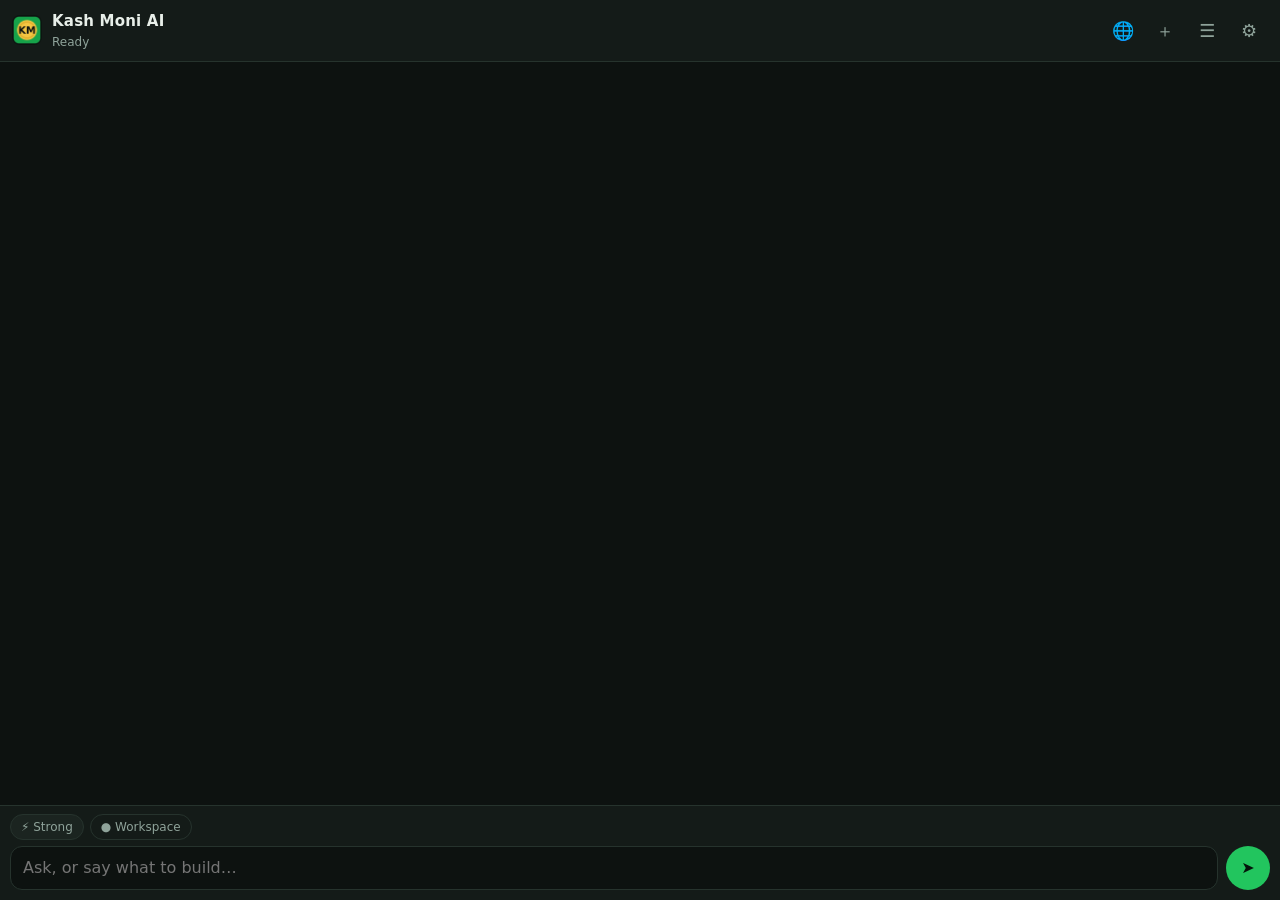
==== web/index.html @ 653fb147 "Add files via upload" ====
<!doctype html>
<html lang="en">
<head>
  <meta charset="utf-8">
  <meta name="viewport" content="width=device-width, initial-scale=1, maximum-scale=1, viewport-fit=cover">
  <title>Kash Moni AI</title>
  <link rel="stylesheet" href="app.css">
</head>
<body>
  <header class="top">
    <div class="brand">
      <img src="icon.png" alt="">
      <div>
        <div class="name">Kash Moni AI</div>
        <div class="sub" id="status-line">Ready</div>
      </div>
    </div>
    <div class="top-actions">
      <button class="icon" id="btn-browser" title="Built-in browser">🌐</button>
      <button class="icon" id="btn-new" title="New chat">＋</button>
      <button class="icon" id="btn-history" title="Chat history">☰</button>
      <button class="icon" id="btn-settings" title="Settings">⚙</button>
    </div>
  </header>

  <main id="messages" class="messages"></main>

  <div id="confirm-bar" class="confirm hidden">
    <div id="confirm-text"></div>
    <div class="confirm-actions">
      <button id="confirm-no" class="btn ghost">Deny</button>
      <button id="confirm-yes" class="btn primary">Allow</button>
    </div>
  </div>

  <footer class="composer">
    <div class="chips">
      <button id="chip-model" class="chip" title="Model for this chat"></button>
      <label class="chip toggle" title="Use your strong model for this message (for big or hard jobs)">
        <input type="checkbox" id="strong"> ⚡ Strong
      </label>
      <span class="chip ghost" id="chip-helper" title="Workspace helper status">● Workspace</span>
      <span class="chip ghost" id="chip-cost" title="Cost of this chat"></span>
    </div>
    <div class="input-row">
      <textarea id="input" rows="1" placeholder="Ask, or say what to build…" enterkeyhint="send"></textarea>
      <button id="btn-send" class="send" title="Send (Enter)">➤</button>
    </div>
  </footer>

  <!-- History -->
  <section id="view-history" class="overlay hidden">
    <div class="overlay-head"><h2>Chats</h2><button class="icon" data-close>✕</button></div>
    <input id="history-search" class="field" placeholder="Search chats…">
    <div id="history-list" class="history-list"></div>
  </section>

  <!-- Settings -->
  <section id="view-settings" class="overlay hidden">
    <div class="overlay-head"><h2>Settings</h2><button class="icon" data-close>✕</button></div>
    <div class="form">
      <h3>OpenRouter</h3>
      <label>API key<input id="s-apiKey" class="field" type="password" placeholder="sk-or-v1-…" autocomplete="off"></label>
      <label>Main model<input id="s-model" class="field" list="model-list" placeholder="deepseek/deepseek-v4.1-flash"></label>
      <label>Strong model (⚡ button)<input id="s-strongModel" class="field" list="model-list" placeholder="pick a stronger model for big jobs"></label>
      <datalist id="model-list"></datalist>
      <div class="row">
        <button class="btn ghost" id="s-load-models">Load model list</button>
        <button class="btn ghost" id="s-test-key">Test key & balance</button>
      </div>
      <div class="hint" id="s-key-result"></div>
      <label>Thinking effort
        <select id="s-reasoning" class="field">
          <option value="default">Model default</option>
          <option value="low">Low (faster, cheaper)</option>
          <option value="medium">Medium</option>
          <option value="high">High (smarter, slower)</option>
        </select>
      </label>

      <h3>Workspace helper</h3>
      <div class="hint">Phone: run the helper in Termux (address http://127.0.0.1:8765).
PC over hotspot: start it on the PC with  --host 0.0.0.0  and use http://PC-IP:8765</div>
      <label>Address<input id="s-helperUrl" class="field" placeholder="http://127.0.0.1:8765" inputmode="url"></label>
      <label>Token<input id="s-helperToken" class="field" type="password" placeholder="printed when the helper starts" autocomplete="off"></label>
      <div class="row"><button class="btn ghost" id="s-test-helper">Test helper</button></div>
      <div class="hint" id="s-helper-result"></div>

      <h3>Behaviour</h3>
      <label>Ask before actions
        <select id="s-confirmMode" class="field">
          <option value="risky">Only risky ones (pay, send, delete, submit…)</option>
          <option value="always">Every action</option>
          <option value="never">Never ask (careful!)</option>
        </select>
      </label>
      <label>Max steps per task<input id="s-maxSteps" class="field" type="number" min="5" max="200"></label>
      <label>Custom instructions<textarea id="s-customInstructions" class="field" rows="4" placeholder="e.g. Call me Kash. Prefer Python. Explain simply."></textarea></label>
      <div class="row">
        <button class="btn primary" id="s-save">Save</button>
        <button class="btn ghost danger" id="s-clear">Delete all chats</button>
      </div>
      <div class="hint">Your key and chats are stored only on this phone.</div>
    </div>
  </section>

  <script src="app.bundle.js"></script>
</body>
</html>
---- web/app.css ----
:root {
  --bg: #0d1210;
  --panel: #141b18;
  --panel2: #1b2420;
  --line: #26332d;
  --text: #e8efe9;
  --muted: #8fa39a;
  --green: #22c55e;
  --green-d: #16a34a;
  --gold: #f5c542;
  --red: #ef4444;
  --radius: 12px;
  color-scheme: dark;
}
* { box-sizing: border-box; }
html, body { height: 100%; margin: 0; }
body {
  background: var(--bg); color: var(--text);
  font: 14px/1.5 system-ui, -apple-system, "Segoe UI", Roboto, Ubuntu, sans-serif;
  display: flex; flex-direction: column; overflow: hidden;
}
button { font: inherit; color: inherit; cursor: pointer; }
.hidden { display: none !important; }

/* header */
.top { display: flex; align-items: center; justify-content: space-between; padding: 10px 12px; border-bottom: 1px solid var(--line); background: var(--panel); }
.brand { display: flex; gap: 10px; align-items: center; min-width: 0; }
.brand img { width: 30px; height: 30px; border-radius: 8px; }
.brand .name { font-weight: 700; letter-spacing: .2px; }
.brand .sub { font-size: 12px; color: var(--muted); white-space: nowrap; overflow: hidden; text-overflow: ellipsis; max-width: 220px; }
.top-actions { display: flex; gap: 4px; }
.icon { background: transparent; border: 1px solid transparent; border-radius: 8px; width: 32px; height: 32px; font-size: 16px; color: var(--muted); }
.icon:hover { background: var(--panel2); color: var(--text); border-color: var(--line); }

/* messages */
.messages { flex: 1; overflow-y: auto; padding: 14px 12px 8px; display: flex; flex-direction: column; gap: 10px; }
.msg { max-width: 100%; word-wrap: break-word; overflow-wrap: anywhere; }
.msg.user { align-self: flex-end; background: var(--green-d); color: #fff; padding: 8px 12px; border-radius: 14px 14px 4px 14px; max-width: 88%; white-space: pre-wrap; }
.msg.ai { align-self: stretch; }
.msg.ai p { margin: 0 0 8px; }
.msg.ai p:last-child { margin-bottom: 0; }
.msg.ai h3, .msg.ai h4, .msg.ai h5 { margin: 10px 0 6px; font-size: 15px; }
.msg.ai ul, .msg.ai ol { margin: 4px 0 8px; padding-left: 20px; }
.msg.ai li.sub { margin-left: 16px; }
.msg.ai a { color: var(--gold); }
.msg.ai blockquote { margin: 6px 0; padding: 4px 10px; border-left: 3px solid var(--green); color: var(--muted); }
.msg.ai hr { border: 0; border-top: 1px solid var(--line); }
code { background: var(--panel2); padding: 1px 5px; border-radius: 5px; font: 12.5px ui-monospace, "SFMono-Regular", Menlo, Consolas, monospace; }
.code { border: 1px solid var(--line); border-radius: 10px; margin: 8px 0; overflow: hidden; background: #0a0f0d; }
.code-head { display: flex; justify-content: space-between; align-items: center; padding: 4px 10px; font-size: 11px; color: var(--muted); background: var(--panel); }
.code-head .copy { background: none; border: 1px solid var(--line); border-radius: 6px; padding: 1px 8px; font-size: 11px; color: var(--muted); }
.code pre { margin: 0; padding: 10px; overflow-x: auto; }
.code pre code { background: none; padding: 0; white-space: pre; }
.table { overflow-x: auto; }
table { border-collapse: collapse; margin: 6px 0; font-size: 13px; }
th, td { border: 1px solid var(--line); padding: 4px 8px; text-align: left; }
.meta { font-size: 11px; color: var(--muted); margin-top: 4px; }

/* tool steps */
.step { border: 1px solid var(--line); border-radius: 10px; background: var(--panel); font-size: 12.5px; }
.step summary { list-style: none; padding: 6px 10px; display: flex; gap: 8px; align-items: center; cursor: pointer; color: var(--muted); }
.step summary::-webkit-details-marker { display: none; }
.step summary .nm { color: var(--text); font-weight: 600; }
.step summary .ar { overflow: hidden; text-overflow: ellipsis; white-space: nowrap; flex: 1; }
.step.err summary .dot { color: var(--red); }
.step .dot { color: var(--green); }
.step.pending .dot { color: var(--gold); animation: pulse 1s infinite; }
.step pre { margin: 0; padding: 8px 10px; border-top: 1px solid var(--line); max-height: 260px; overflow: auto; white-space: pre-wrap; font: 11.5px ui-monospace, Menlo, Consolas, monospace; color: #cfe0d6; }
.step img { max-width: 100%; display: block; border-top: 1px solid var(--line); }
@keyframes pulse { 50% { opacity: .3; } }

.welcome { margin: auto 0; text-align: center; color: var(--muted); padding: 20px 10px; }
.welcome img { width: 64px; height: 64px; border-radius: 16px; }
.welcome h1 { color: var(--text); font-size: 20px; margin: 10px 0 4px; }
.suggest { display: grid; gap: 8px; margin-top: 16px; text-align: left; }
.suggest button { background: var(--panel); border: 1px solid var(--line); border-radius: 10px; padding: 9px 12px; text-align: left; color: var(--text); }
.suggest button:hover { border-color: var(--green); }
.err-box { border: 1px solid #5b2323; background: #2a1414; color: #fecaca; border-radius: 10px; padding: 8px 12px; }

/* confirm */
.confirm { margin: 0 10px 8px; border: 1px solid var(--gold); background: #2a2410; border-radius: var(--radius); padding: 10px 12px; }
.confirm pre { white-space: pre-wrap; margin: 6px 0; }
.confirm-actions { display: flex; gap: 8px; justify-content: flex-end; margin-top: 8px; }

/* composer */
.composer { border-top: 1px solid var(--line); background: var(--panel); padding: 8px 10px 10px; }
.chips { display: flex; gap: 6px; flex-wrap: wrap; margin-bottom: 6px; align-items: center; }
.chip { font-size: 11.5px; border: 1px solid var(--line); background: var(--panel2); color: var(--muted); border-radius: 999px; padding: 2px 9px; max-width: 200px; overflow: hidden; text-overflow: ellipsis; white-space: nowrap; }
.chip.ghost { background: transparent; }
.chip.toggle { cursor: pointer; user-select: none; }
.chip.toggle input { display: none; }
.chip.toggle:has(input:checked) { border-color: var(--gold); color: var(--gold); }
#chip-helper.on { color: var(--green); }
#chip-helper.off { color: var(--muted); }
.input-row { display: flex; gap: 8px; align-items: flex-end; }
textarea#input { flex: 1; resize: none; max-height: 180px; background: var(--bg); color: var(--text); border: 1px solid var(--line); border-radius: var(--radius); padding: 9px 12px; font: inherit; outline: none; }
textarea#input:focus { border-color: var(--green); }
.send { width: 40px; height: 40px; border-radius: 50%; border: 0; background: var(--green); color: #04140a; font-size: 16px; font-weight: 700; flex: none; }
.send.stop { background: var(--red); color: #fff; }

/* overlays */
.overlay { position: fixed; inset: 0; background: var(--bg); z-index: 10; overflow-y: auto; padding: 12px; }
.overlay-head { display: flex; justify-content: space-between; align-items: center; }
.overlay h2 { margin: 4px 0 10px; font-size: 18px; }
.form h3 { margin: 18px 0 6px; font-size: 13px; color: var(--green); text-transform: uppercase; letter-spacing: .6px; }
.form label { display: block; font-size: 12.5px; color: var(--muted); margin-bottom: 10px; }
.field { width: 100%; margin-top: 4px; background: var(--panel); color: var(--text); border: 1px solid var(--line); border-radius: 9px; padding: 8px 10px; font: inherit; outline: none; }
.field:focus { border-color: var(--green); }
.row { display: flex; gap: 8px; flex-wrap: wrap; margin-bottom: 8px; }
.btn { border-radius: 9px; padding: 7px 14px; border: 1px solid var(--line); background: var(--panel2); }
.btn.primary { background: var(--green); color: #04140a; border-color: var(--green); font-weight: 600; }
.btn.ghost:hover { border-color: var(--green); }
.btn.danger { color: #fca5a5; }
.hint { font-size: 12px; color: var(--muted); margin-bottom: 8px; white-space: pre-wrap; }
.hint.ok { color: var(--green); }
.hint.bad { color: #fca5a5; }
.history-list { margin-top: 10px; display: flex; flex-direction: column; gap: 6px; }
.h-item { display: flex; align-items: center; gap: 8px; border: 1px solid var(--line); background: var(--panel); border-radius: 10px; padding: 8px 10px; cursor: pointer; }
.h-item.active { border-color: var(--green); }
.h-item .t { flex: 1; min-width: 0; }
.h-item .t div:first-child { white-space: nowrap; overflow: hidden; text-overflow: ellipsis; }
.h-item .d { font-size: 11px; color: var(--muted); }
.h-item button { background: none; border: 0; color: var(--muted); }
.h-item button:hover { color: var(--red); }

/* ---- phone tweaks ---- */
body { font-size: 15px; padding: env(safe-area-inset-top) env(safe-area-inset-right) env(safe-area-inset-bottom) env(safe-area-inset-left); -webkit-tap-highlight-color: transparent; }
.icon { width: 38px; height: 38px; font-size: 18px; }
.brand .sub { max-width: 150px; }
textarea#input { font-size: 16px; }
.send { width: 44px; height: 44px; }
.chip { font-size: 12px; padding: 3px 10px; }
.code pre { font-size: 12px; }
.suggest button { padding: 12px; }
.field { font-size: 16px; }

.chip:empty { display: none; }
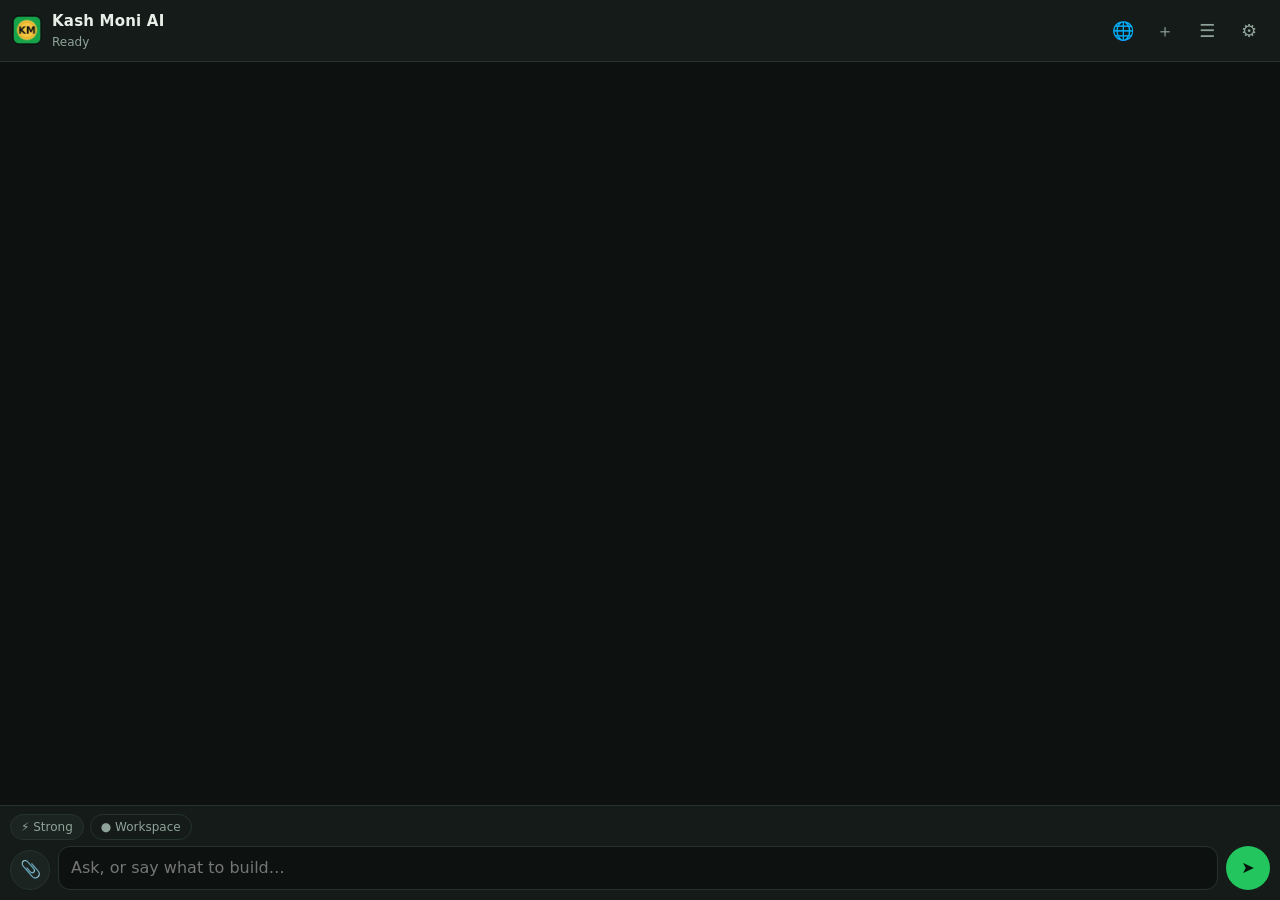
==== commit 561f38ee: "Add files via upload" ====
--- a/web/index.html
+++ b/web/index.html
@@ -42,7 +42,10 @@
       <span class="chip ghost" id="chip-helper" title="Workspace helper status">● Workspace</span>
       <span class="chip ghost" id="chip-cost" title="Cost of this chat"></span>
     </div>
+    <div id="attach-row" class="attach-row hidden"></div>
     <div class="input-row">
+      <button id="btn-attach" class="attach" title="Attach images or files" type="button">📎</button>
+      <input type="file" id="file-input" multiple hidden>
       <textarea id="input" rows="1" placeholder="Ask, or say what to build…" enterkeyhint="send"></textarea>
       <button id="btn-send" class="send" title="Send (Enter)">➤</button>
     </div>
@@ -78,6 +81,10 @@
         </select>
       </label>
 
+      <h3>Built-in browser</h3>
+      <label>Home page<input id="s-homeUrl" class="field" inputmode="url" placeholder="https://www.google.com"></label>
+      <div class="hint">Logins and cookies are kept between app restarts.</div>
+
       <h3>Workspace helper</h3>
       <div class="hint">Phone: run the helper in Termux (address http://127.0.0.1:8765).
 PC over hotspot: start it on the PC with  --host 0.0.0.0  and use http://PC-IP:8765</div>
@@ -86,12 +93,52 @@
       <div class="row"><button class="btn ghost" id="s-test-helper">Test helper</button></div>
       <div class="hint" id="s-helper-result"></div>
 
+
+      <h3>Connections</h3>
+      <div class="hint">Link services with an API token. Kash Moni can then use them (e.g. create GitHub repos, push code, deploy). Tokens stay on this device and are never shown to the AI.</div>
+      <div id="conn-list"></div>
+      <div class="row">
+        <select id="conn-preset" class="field" style="flex:1;margin-top:0">
+          <option value="github">GitHub</option>
+          <option value="vercel">Vercel</option>
+          <option value="netlify">Netlify</option>
+          <option value="supabase">Supabase</option>
+          <option value="cloudflare">Cloudflare</option>
+          <option value="telegram">Telegram bot</option>
+          <option value="custom">Other (custom API)</option>
+        </select>
+        <button class="btn ghost" id="conn-add">Add</button>
+      </div>
+      <div id="conn-form" class="conn-form hidden">
+        <label>Name<input id="c-name" class="field"></label>
+        <label>API base URL<input id="c-baseUrl" class="field" placeholder="https://api.example.com"></label>
+        <label>Token<input id="c-token" class="field" type="password" autocomplete="off"></label>
+        <div class="hint" id="c-help"></div>
+        <details><summary class="hint" style="cursor:pointer">Advanced</summary>
+          <label>Auth header (or URL if the token goes in the URL as {token})<input id="c-headerName" class="field" placeholder="Authorization"></label>
+          <label>Header prefix<input id="c-headerPrefix" class="field" placeholder="Bearer "></label>
+          <label>Also give workspace commands this env var (comma-separated)<input id="c-envVar" class="field" placeholder="GITHUB_TOKEN"></label>
+          <label>Notes for the AI<input id="c-notes" class="field"></label>
+        </details>
+        <div class="row"><button class="btn primary" id="conn-save">Save connection</button><button class="btn ghost" id="conn-test">Test</button><button class="btn ghost" id="conn-cancel">Cancel</button></div>
+        <div class="hint" id="c-result"></div>
+      </div>
+      <h3>Memory</h3>
+      <label>Long-term memory
+        <select id="s-memoryOn" class="field">
+          <option value="on">On - remember things between chats</option>
+          <option value="off">Off</option>
+        </select>
+      </label>
+      <div id="mem-list"></div>
+      <div class="row"><input id="mem-new" class="field" placeholder="Add something for it to remember…" style="flex:1;margin-top:0"><button class="btn ghost" id="mem-add" type="button">Add</button></div>
+
       <h3>Behaviour</h3>
       <label>Ask before actions
         <select id="s-confirmMode" class="field">
+          <option value="never">Never ask - full permission</option>
           <option value="risky">Only risky ones (pay, send, delete, submit…)</option>
           <option value="always">Every action</option>
-          <option value="never">Never ask (careful!)</option>
         </select>
       </label>
       <label>Max steps per task<input id="s-maxSteps" class="field" type="number" min="5" max="200"></label>
--- a/web/app.css
+++ b/web/app.css
@@ -135,3 +135,54 @@
 .field { font-size: 16px; }
 
 .chip:empty { display: none; }
+
+/* ---- one live progress block per turn ---- */
+.work { border: 1px solid var(--line); border-radius: 12px; background: var(--panel); font-size: 13px; }
+.work > summary { list-style: none; display: flex; align-items: center; gap: 10px; padding: 9px 12px; cursor: pointer; color: var(--muted); }
+.work > summary::-webkit-details-marker { display: none; }
+.work .wl { flex: 1; min-width: 0; overflow: hidden; text-overflow: ellipsis; white-space: nowrap; }
+.work.live .wl { color: var(--text); }
+.work .wc { font-size: 11px; color: var(--muted); opacity: .8; }
+.work .tick { color: var(--green); font-weight: 700; }
+.spin { width: 14px; height: 14px; border-radius: 50%; border: 2px solid var(--line); border-top-color: var(--green); animation: spin .8s linear infinite; flex: none; }
+@keyframes spin { to { transform: rotate(360deg); } }
+.wbody { border-top: 1px solid var(--line); padding: 6px 8px 8px; display: flex; flex-direction: column; gap: 2px; max-height: 420px; overflow-y: auto; }
+.wnote { color: var(--muted); font-size: 12.5px; padding: 4px 6px; }
+.wnote p { margin: 0; }
+.wstep > summary { list-style: none; padding: 3px 6px; border-radius: 6px; cursor: pointer; color: var(--text); white-space: nowrap; overflow: hidden; text-overflow: ellipsis; }
+.wstep > summary::-webkit-details-marker { display: none; }
+.wstep > summary:hover { background: var(--panel2); }
+.wstep .mark { display: inline-block; width: 16px; color: var(--green); }
+.wstep.err .mark { color: var(--red); }
+.wstep.pending .mark { color: var(--gold); }
+.wstep pre { margin: 4px 0 6px 16px; padding: 8px; background: #0a0f0d; border: 1px solid var(--line); border-radius: 8px; max-height: 240px; overflow: auto; white-space: pre-wrap; font: 11.5px ui-monospace, Menlo, Consolas, monospace; color: #cfe0d6; }
+.wimgs img { max-width: 100%; border-radius: 8px; margin-top: 6px; border: 1px solid var(--line); }
+/* connections */
+.conn { display: flex; align-items: center; gap: 8px; border: 1px solid var(--line); background: var(--panel); border-radius: 10px; padding: 8px 10px; margin-bottom: 6px; }
+.conn .t { flex: 1; min-width: 0; }
+.conn .t div:last-child { font-size: 11.5px; color: var(--muted); overflow: hidden; text-overflow: ellipsis; white-space: nowrap; }
+.conn button { background: none; border: 0; color: var(--muted); }
+.conn-form { border: 1px solid var(--green); border-radius: 10px; padding: 10px; margin-bottom: 10px; }
+
+/* ---- streaming ---- */
+.msg.ai.streaming .caret { display: inline-block; width: 7px; height: 15px; background: var(--green); margin-left: 2px; vertical-align: text-bottom; animation: blink 1s steps(2) infinite; }
+@keyframes blink { 50% { opacity: 0; } }
+/* ---- attachments ---- */
+.attach { width: 40px; height: 40px; border-radius: 50%; border: 1px solid var(--line); background: var(--panel2); font-size: 17px; flex: none; }
+.attach:hover { border-color: var(--green); }
+.attach-row { display: flex; gap: 6px; flex-wrap: wrap; margin-bottom: 6px; }
+.att { display: flex; align-items: center; gap: 6px; border: 1px solid var(--line); background: var(--panel2); border-radius: 10px; padding: 4px 6px; font-size: 12px; max-width: 180px; }
+.att img { width: 34px; height: 34px; object-fit: cover; border-radius: 6px; }
+.att span { overflow: hidden; text-overflow: ellipsis; white-space: nowrap; }
+.att button { background: none; border: 0; color: var(--muted); padding: 0 2px; }
+.att.loading { opacity: .6; }
+.msg.user .uimgs { display: flex; gap: 6px; flex-wrap: wrap; margin-top: 6px; }
+.msg.user .uimgs img { max-width: 150px; max-height: 150px; border-radius: 8px; display: block; }
+.msg.user .ufiles { display: flex; gap: 6px; flex-wrap: wrap; margin-top: 6px; }
+.msg.user .ufile { background: rgba(0,0,0,.2); border-radius: 8px; padding: 2px 8px; font-size: 12px; }
+body.dragging .messages { outline: 2px dashed var(--green); outline-offset: -6px; }
+/* ---- memory ---- */
+.mem { display: flex; gap: 8px; align-items: flex-start; border: 1px solid var(--line); background: var(--panel); border-radius: 10px; padding: 7px 10px; margin-bottom: 6px; font-size: 13px; }
+.mem span { flex: 1; }
+.mem small { color: var(--muted); }
+.mem button { background: none; border: 0; color: var(--muted); }
